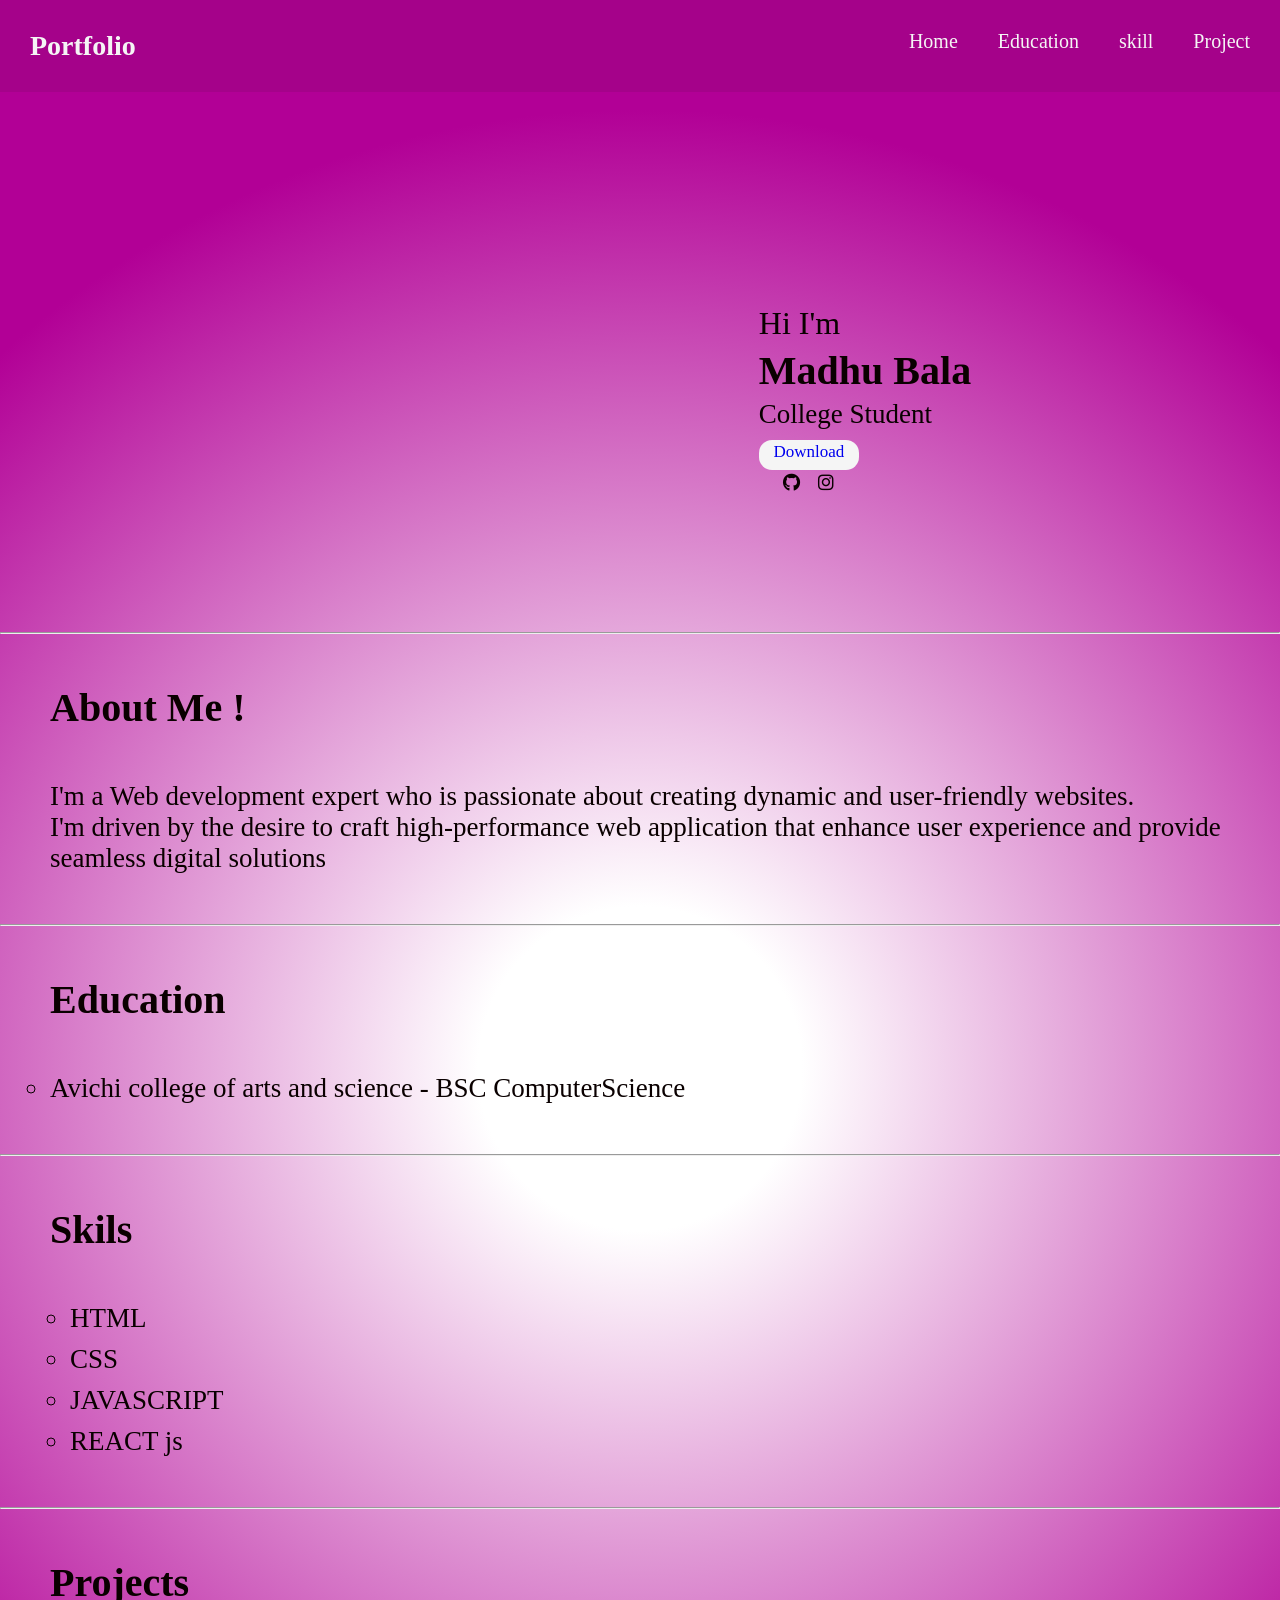
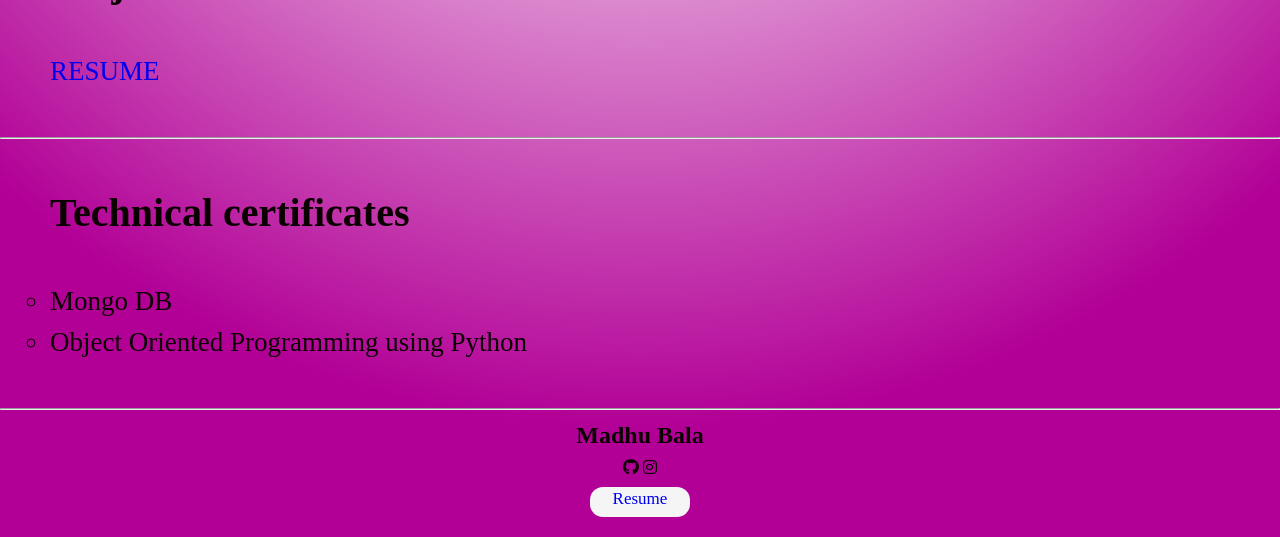
==== index.html @ 82adc1ea "Add files via upload" ====
<!DOCTYPE html>
<html lang="en">
  <head>
    <meta charset="UTF-8" />
    <meta name="viewport" content="width=device-width, initial-scale=1.0" />
    <title>Portfolio</title>
   <style>
    * {
    margin: 0;
    padding: 0;
    box-sizing: border-box;
    text-decoration: none;
    scroll-behavior: smooth;
    list-style: none;
    font-family: Poppins;
  }
  body {
   background: rgb(255,255,255);
background: radial-gradient(circle, rgba(255,255,255,1) 13%, rgba(178,0,150,1) 77%);
    color: rgb(10, 0, 0);
  }
  .menu {
    display: none;
  }
  .menu i {
    font-size: 20px;
    font-weight: 600;
  }
  #header {
    background: rgb(165, 2, 138);

    display: flex;
    justify-content: space-between;
    padding: 30px;
  }
  #header ul {
    display: flex;
    text-decoration: none;
    gap: 40px;
  }
  li a {
    font-size: 20px;
    font-weight: 500;
    color: whitesmoke;
  }
  .logo {
    font-size: 28px;
    font-weight: 600;
    color: whitesmoke;
  }
  .profile-container {
    display: flex;
    justify-content: center;
    align-items: center;
    gap: 20px;
    margin-top: 150px;
    margin-bottom: 90px;
  }
  .profile-container img {
    border-radius: 50%;
    margin-right: 130px;
  }
  .info {
    display: flex;
    flex-direction: column;
  }
  .info h3 {
    font-size: 32px;
    font-weight: 500;
    padding-bottom: 5px;
  }
  .info h2 {
    font-size: 40px;
    font-weight: 700;
    padding-bottom: 20x;
  }
  .info span {
    font-size: 27px;
    font-weight: 400;
    padding-bottom: 10px;
    padding-top: 5px;
  }
  .button {
    width: 80px;
    height: 20px;
    background-color: whitesmoke;
    color: black;
    display: flex;
    justify-content: center;
    justify-content: center;
    border: 1px solid black;
    cursor: pointer;
  }
  .button:hover {
    background-color: rgb(0, 0, 39);
    color: whitesmoke;
  }
  .social-link {
    padding-top: 5px;
  }
  .social-link i {
    font-size: 18px;
    font-weight: 400;
    padding: 7px;
    cursor: pointer;
  }
  .social-link i:hover {
    transform: scale(1.3);
    transition: 0.3s ease-in-out;
  }
  .about h1 {
    margin: 50px;
    font-size: 40px;
    font-weight: 700;
    text-align: left;
  }
  .about p {
    font-size: 27px;
    font-weight: 400;
    margin: 50px;
    text-align: left;
  }
  .education h2 {
    margin: 50px;
    font-size: 40px;
    font-weight: 700;
    text-align: left;
  }
  .education ul li {
    margin: 50px;
    font-size: 27px;
    font-weight: 400;
    text-align: left;
    text-decoration: dotted;
    list-style: circle;
  }
  .skill h2 {
    margin: 50px;
    text-align: left;
    font-size: 40px;
    font-weight: 700;
  }
  .skill ul {
    margin: 50px;
    margin-left: 70px;
    text-align: left;
    font-size: 27px;
    font-weight: 400;
    list-style: circle;
  }
  .skill ul li {
    margin-top: 10px;
    list-style: circle;
  }
  .project h2 {
    margin: 50px;
    font-size: 40px;
    font-weight: 700;
  }
  .project p {
    margin: 50px;
    font-size: 27px;
    font-weight: 400;
    text-align: left;
    text-decoration: dotted;
   
  }
  .Technical-certificates h2 {
    margin: 50px;
    font-size: 40px;
    font-weight: 700;
  }
  .Technical-certificates ul {
    font-size: 27px;
    font-weight: 400;
    margin: 50px;
  }
  .Technical-certificates li {
    list-style: circle;
    margin-top: 10px;
  }
  
  .side-nav {
    background: rgb(25, 0, 123);
    background: radial-gradient(
      circle,
      rgba(25, 0, 123, 1) 10%,
      rgba(0, 0, 0, 1) 67%
    );
    width: 40%;
    height: 90vh;
    position: fixed;
    right: -40%;
    padding: 10px;
    display: block;
    transition: 2s ease;
  }
  #cross {
    text-align: right;
    font-size: 19px;
    color: whitesmoke;
  }
  .side-nav-links li {
    text-align: center;
    margin-bottom: 40px;
    font-size: 28px;
  }
  .resume {
    border: 1px solid black;
    width: 100px;
    height: 30px;
    background-color: whitesmoke;
    border-radius: 13px;
    border: none;
    text-align: center;
    padding-top: 2px;
    margin-bottom: 10px;
  }
  .resume a {
    font-size: 17px;
    font-weight: 400;
  }
  .resume a:hover {
    color: whitesmoke;
  }
  .resume:hover {
    background-color: rgb(1, 1, 74);
  }
  footer {
    display: flex;
    justify-content: center;
    align-items: center;
    flex-direction: column;
    margin-bottom: 10px;
  }
  footer h2 {
    margin-bottom: 10px;
    margin-top: 12px;
  }
  .insta-github {
    display: block;
    margin-bottom: 10px;
  }
  .insta-github i {
    gap: 10px;
  }
  /* MEADIA QUERRY */
  
  @media screen and (max-width: 699px) {
    #header ul {
      display: none;
    }
    .menu {
      display: block;
    }
    .profile-container {
      display: block;
      margin-left: 120px;
      text-align: center;
      align-items: center;
      justify-content: center;
    }
    .info h3 {
      margin-right: 120px;
      margin-top: 10px;
    }
    .info h2 {
      margin-right: 110px;
      margin-top: 10px;
    }
    .info span {
      margin-right: 110px;
      margin-top: 10px;
    }
    .button {
      margin-left: 110px;
      margin-top: 10px;
    }
    .social-link {
      margin-right: 110px;
      margin-top: 10px;
    }
    .profile-container img {
      margin-bottom: 25px;
    }
  }
   </style>
    <link
      rel="stylesheet"
      href="https://cdnjs.cloudflare.com/ajax/libs/font-awesome/6.7.2/css/all.min.css"
      integrity="sha512-Evv84Mr4kqVGRNSgIGL/F/aIDqQb7xQ2vcrdIwxfjThSH8CSR7PBEakCr51Ck+w+/U6swU2Im1vVX0SVk9ABhg=="
      crossorigin="anonymous"
      referrerpolicy="no-referrer"
    />
  </head>
  <body>
    <!-- HEADER -->
    <header id="header">
      <a href="#" class="logo"><span>Portfolio</span></a>
      <ul>
        <li>
          <a href="">Home</a>
        </li>
        <li>
          <a href="#education">Education</a>
        </li>
        <li>
          <a href="#skill">skill</a>
        </li>
        <li>
          <a href="#project">Project</a>
        </li>
      </ul>
      <div class="menu" onclick="shownav()">
        <i class="fa-solid fa-bars"></i>
      </div>
    </header>
    <!--SIDE-NAV  -->
    <div class="side-nav">
      <p onclick="closenav()">
        <i class="fa fa-times" aria-hidden="true" id="cross"></i>
      </p>
      <div class="side-nav-links">
        <ul>
          <li>
            <a href="">Home</a>
          </li>
          <li>
            <a href="">Education</a>
          </li>
          <li>
            <a href="">skill</a>
          </li>
          <li>
            <a href="">Project</a>
          </li>
        </ul>
      </div>
    </div>
    <!-- HERO -->
    <div class="profile" id="profile">
      <div class="profile-container">
        <img
          src="C:\Users\vigne\Desktop\Praveen kumar\Madhu\Photo from 🥀.jpg"
          alt="img"
          height="300px"
          width="300px"
        />
        <div class="info">
          <h3>Hi I'm</h3>
          <h2>Madhu Bala</h2>
          <span>College Student</span>
          
          <div class="resume">
            <a href="C:\Users\BSC 25\Desktop\Praveen\img\resumee.pdf"
              >Download</a
            >

          <div class="social-link">
            <i class="fa-brands fa-github"></i>
            <i class="fa-brands fa-instagram"></i>
          </div>
        </div>
      </div>
    </div>
    <hr />
    <!-- ABOUT -->
    <div class="about">
      <h1>About Me !</h1>
      <p>
        I'm a Web development expert who is passionate about creating dynamic
        and user-friendly websites. <br />
        I'm driven by the desire to craft high-performance web application that
        enhance user experience and provide seamless digital solutions
      </p>
    </div>
    <hr />
    <div class="education" id="education">
      <h2>Education</h2>
      <ul>
        <li>Avichi college of arts and science - BSC ComputerScience</li>
      </ul>
      <hr />
    </div>
    <div class="skill" id="skill">
      <h2>Skils</h2>
      <ul>
        <li>HTML</li>
        <li>CSS</li>
        <li>JAVASCRIPT</li>
        <li>REACT js</li>
      </ul>
      <hr />
    </div>
    <div class="project" id="project">
      <h2>Projects</h2>
    <p>  <a href="https://67da7a386c77491c7d3cf07e--chic-peony-3cdf02.netlify.app/">RESUME</a></p>
      <hr />
    </div>
    <div class="Technical-certificates">
      <h2>Technical certificates</h2>
      <ul>
        <li>Mongo DB</li>
        <li>Object Oriented Programming using Python</li>
      </ul>
      <hr />
    </div>
    
    </div>
    <footer>
      
      <h2>Madhu Bala</h2>
      <div class="insta-github">
         <i class="fa-brands fa-github"></i>
      <i class="fa-brands fa-instagram"></i>
      </div>
     
       <div class="resume">
      <a href="C:\Users\BSC 25\Desktop\Praveen\img\resumee.pdf"
        >Resume</a
      >
    </footer>

   <script>
    const nav = document.querySelector(".side-nav");

function shownav() {
  nav.style.right = "0";
}
function closenav() {
  nav.style.right = "-40%";
}
   </script>
  </body>
</html>
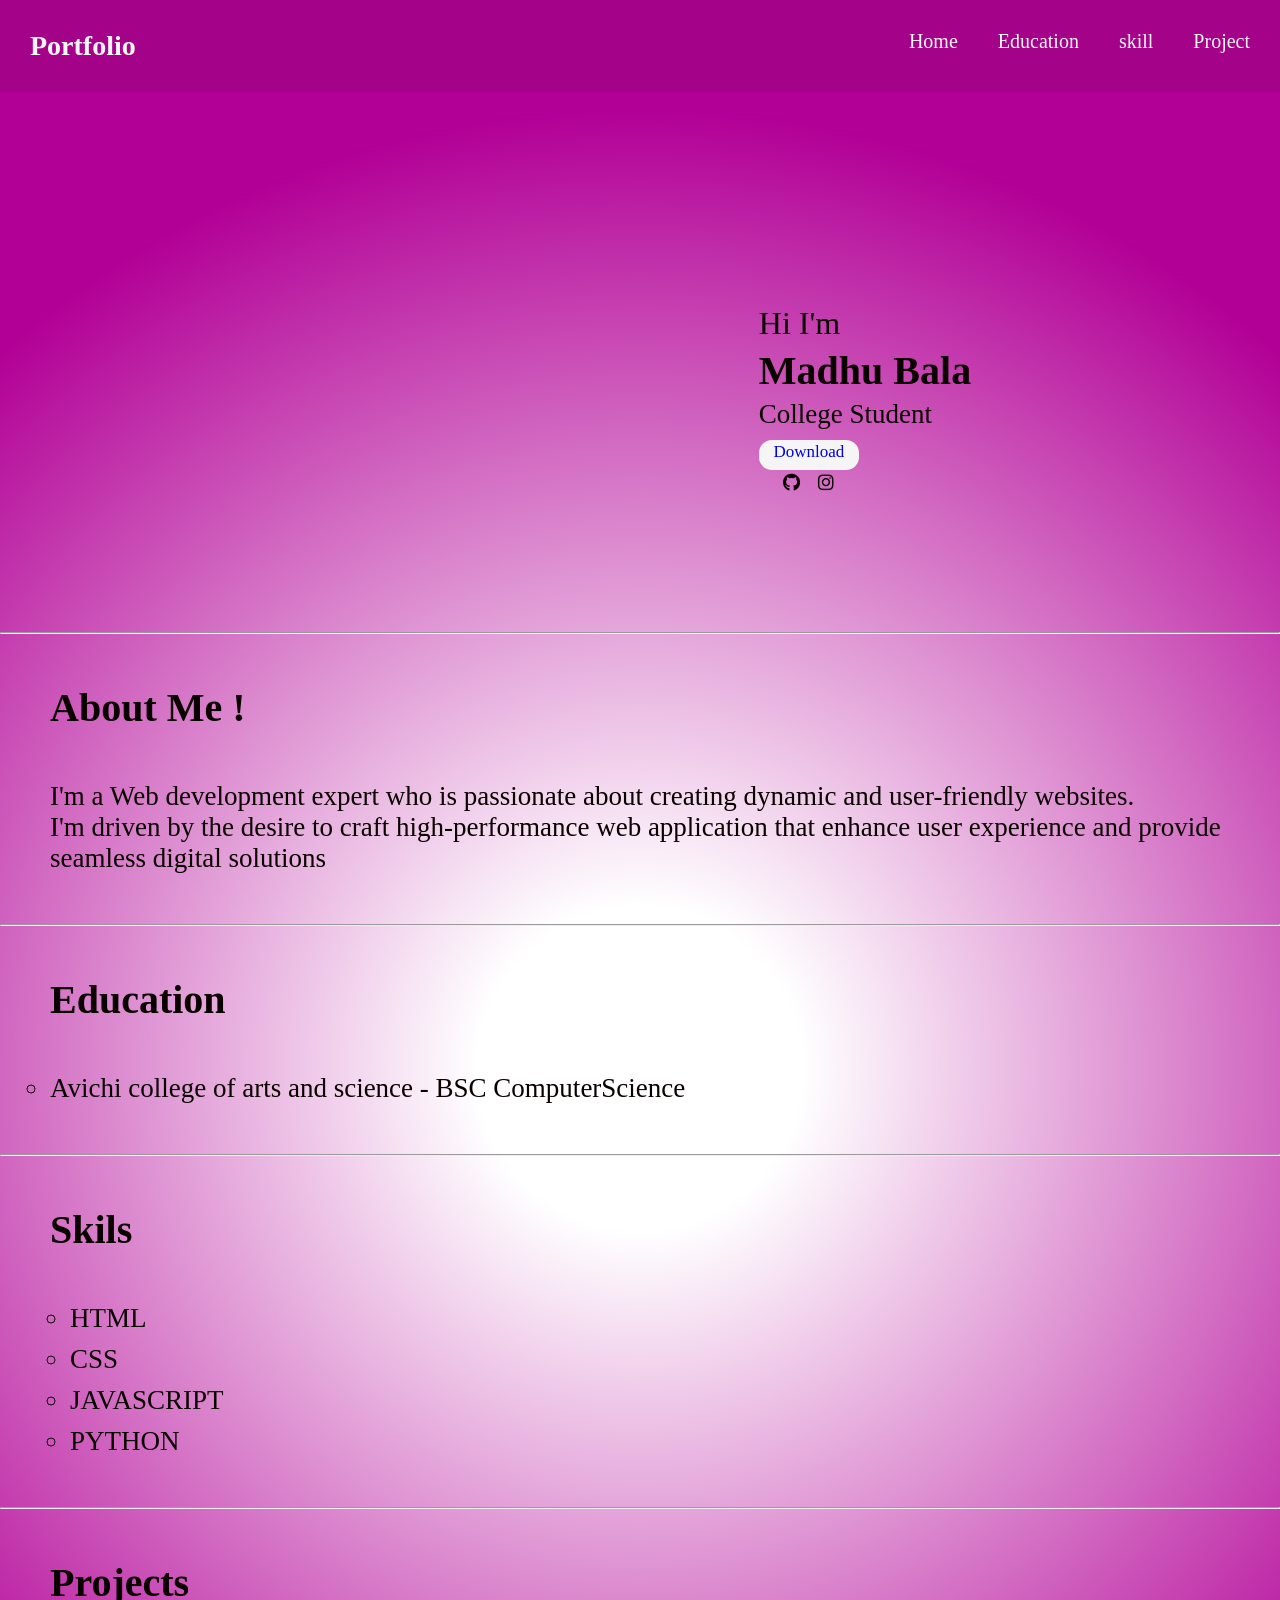
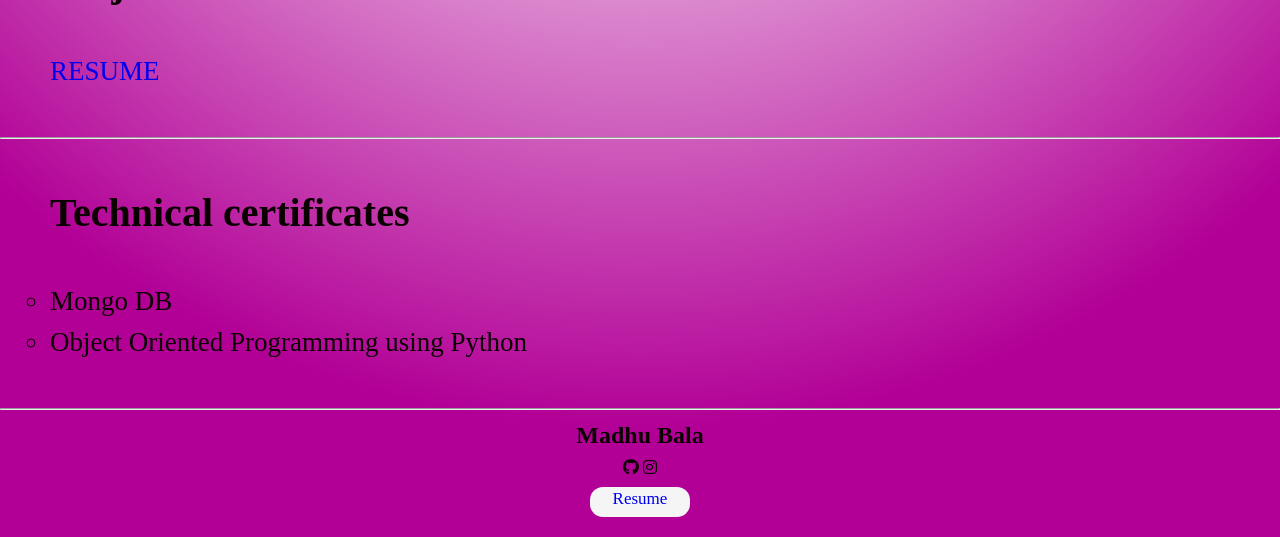
==== commit 8accea1b: "index.html" ====
--- a/index.html
+++ b/index.html
@@ -352,7 +352,7 @@
           <span>College Student</span>
           
           <div class="resume">
-            <a href="C:\Users\BSC 25\Desktop\Praveen\img\resumee.pdf"
+            <a href="C:\Users\vigne\Desktop\Praveen kumar\Madhu\Document from 🥀.pdf"
               >Download</a
             >
 
@@ -388,7 +388,7 @@
         <li>HTML</li>
         <li>CSS</li>
         <li>JAVASCRIPT</li>
-        <li>REACT js</li>
+        <li>PYTHON</li>
       </ul>
       <hr />
     </div>
@@ -416,7 +416,7 @@
       </div>
      
        <div class="resume">
-      <a href="C:\Users\BSC 25\Desktop\Praveen\img\resumee.pdf"
+      <a href="C:\Users\vigne\Desktop\Praveen kumar\Madhu\Document from 🥀.pdf"
         >Resume</a
       >
     </footer>
@@ -432,4 +432,4 @@
 }
    </script>
   </body>
-</html>+</html>
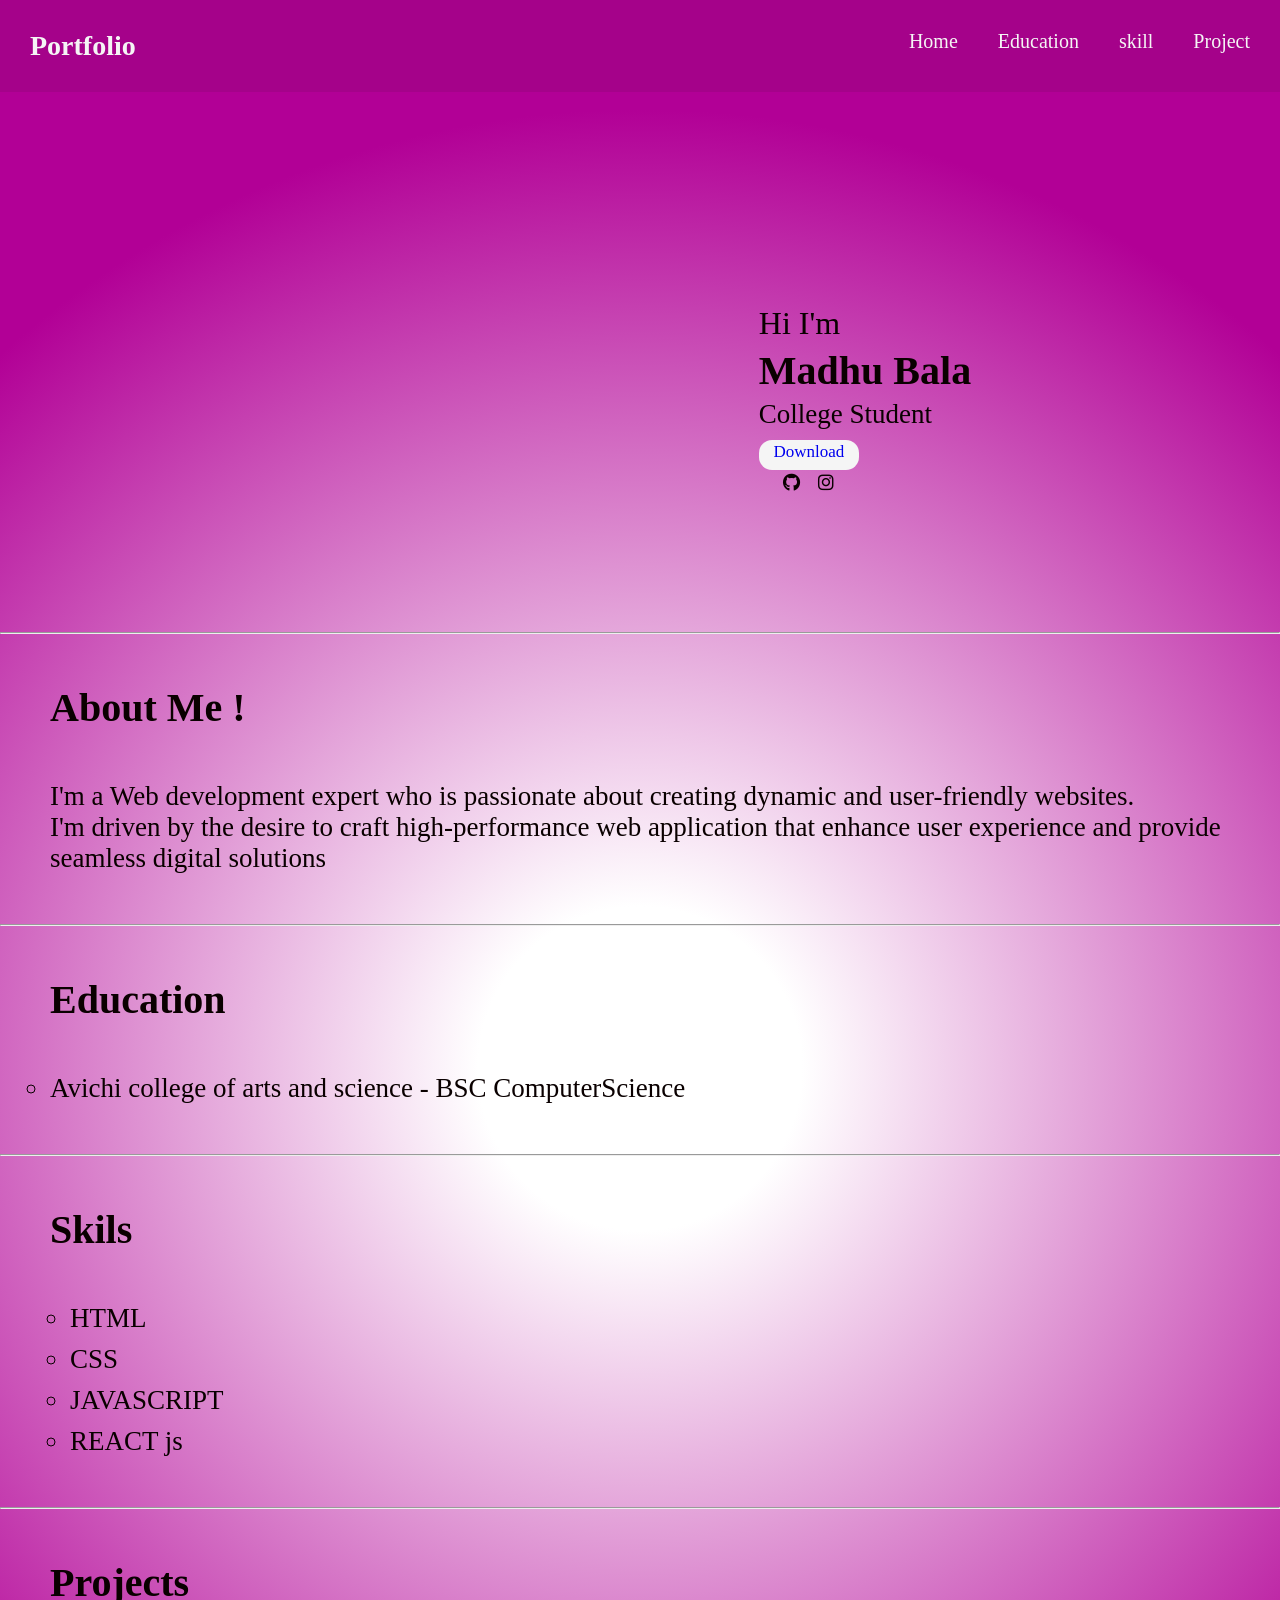
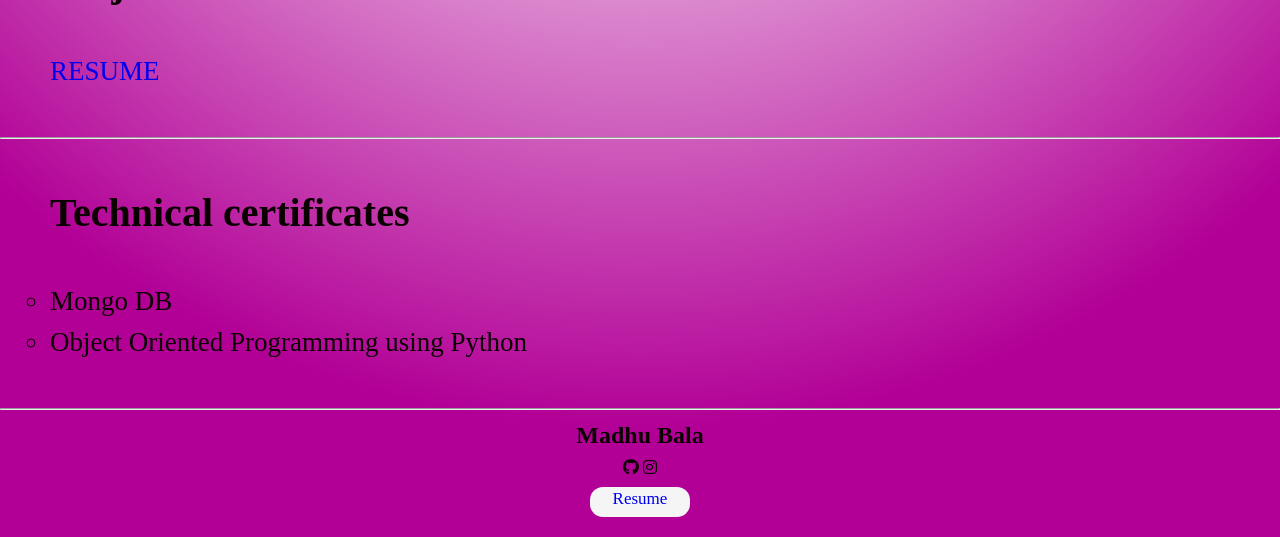
==== commit d98cad52: "index.html" ====
--- a/index.html
+++ b/index.html
@@ -341,7 +341,7 @@
     <div class="profile" id="profile">
       <div class="profile-container">
         <img
-          src="C:\Users\vigne\Desktop\Praveen kumar\Madhu\Photo from 🥀.jpg"
+          src="MADHU.jpg"
           alt="img"
           height="300px"
           width="300px"
@@ -352,7 +352,7 @@
           <span>College Student</span>
           
           <div class="resume">
-            <a href="C:\Users\vigne\Desktop\Praveen kumar\Madhu\Document from 🥀.pdf"
+            <a href="C:\Users\BSC 25\Desktop\Praveen\img\resumee.pdf"
               >Download</a
             >
 
@@ -388,7 +388,7 @@
         <li>HTML</li>
         <li>CSS</li>
         <li>JAVASCRIPT</li>
-        <li>PYTHON</li>
+        <li>REACT js</li>
       </ul>
       <hr />
     </div>
@@ -416,7 +416,7 @@
       </div>
      
        <div class="resume">
-      <a href="C:\Users\vigne\Desktop\Praveen kumar\Madhu\Document from 🥀.pdf"
+      <a href="C:\Users\BSC 25\Desktop\Praveen\img\resumee.pdf"
         >Resume</a
       >
     </footer>
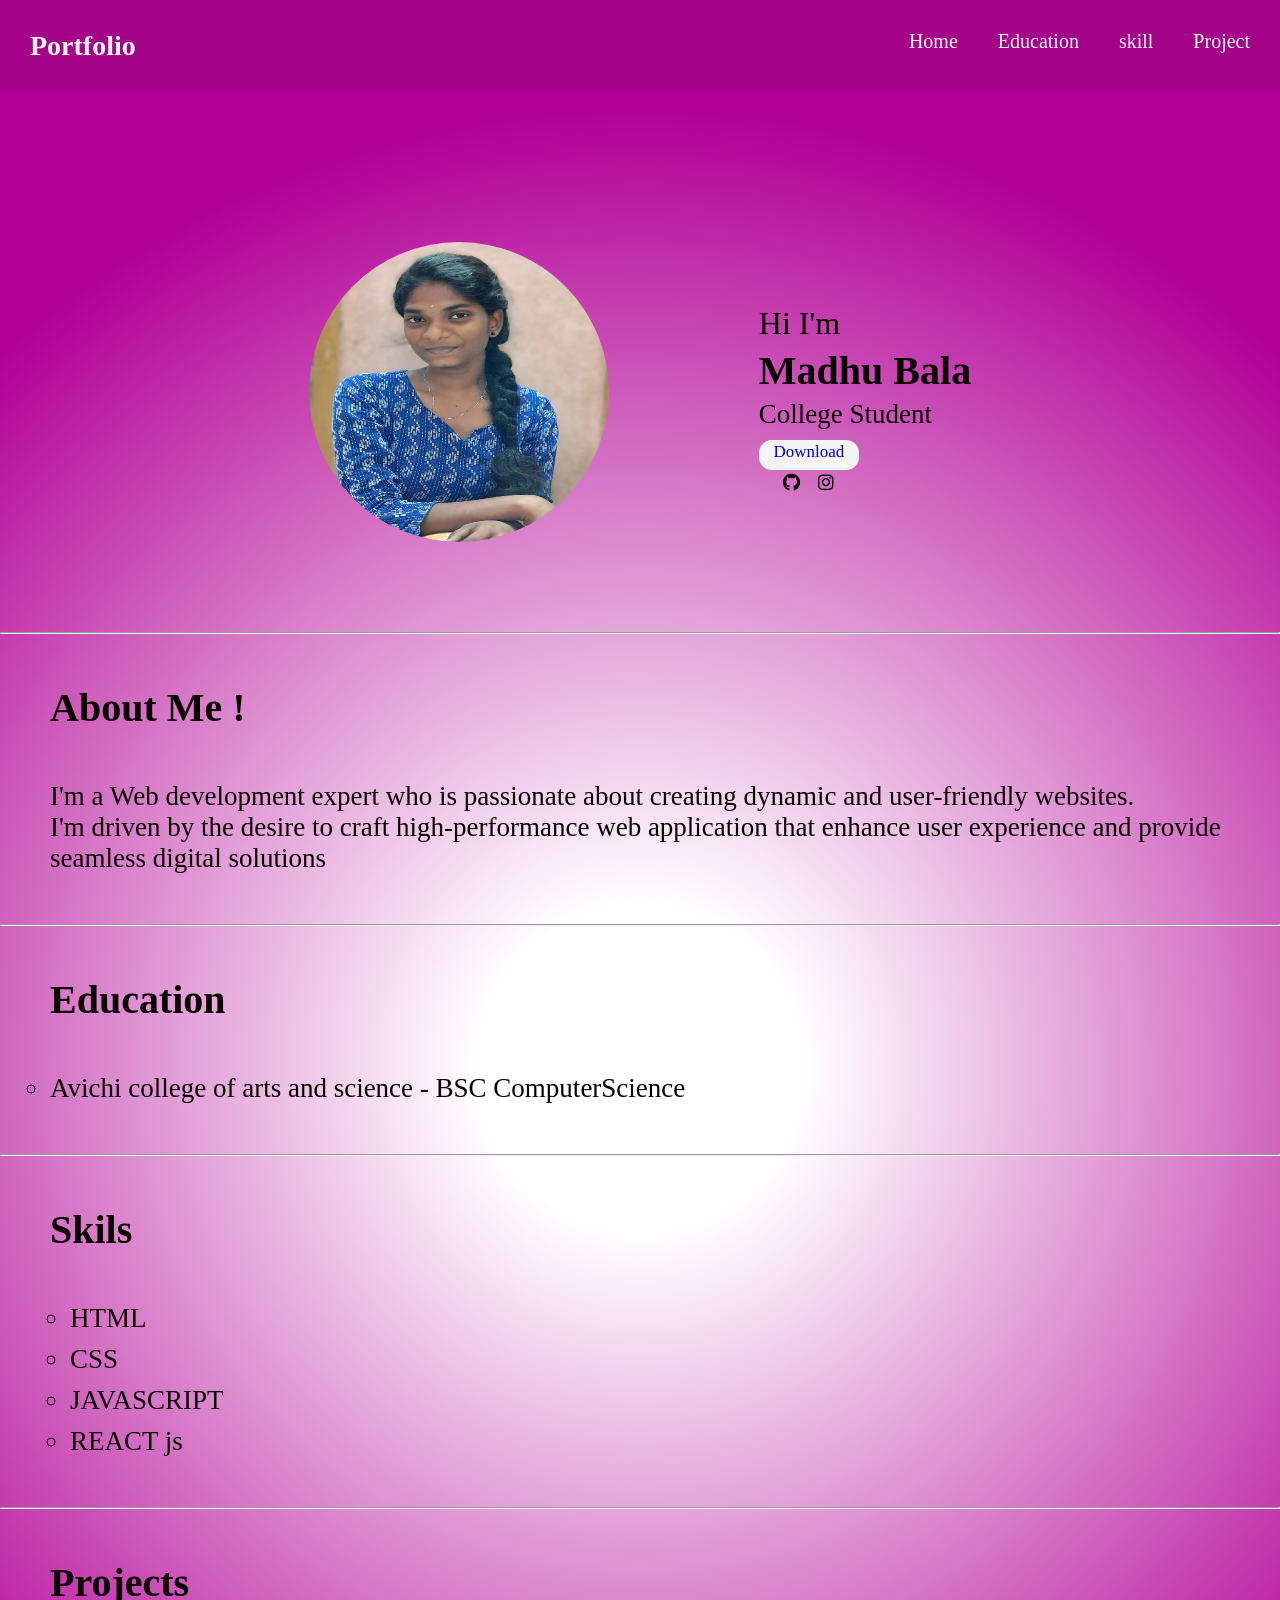
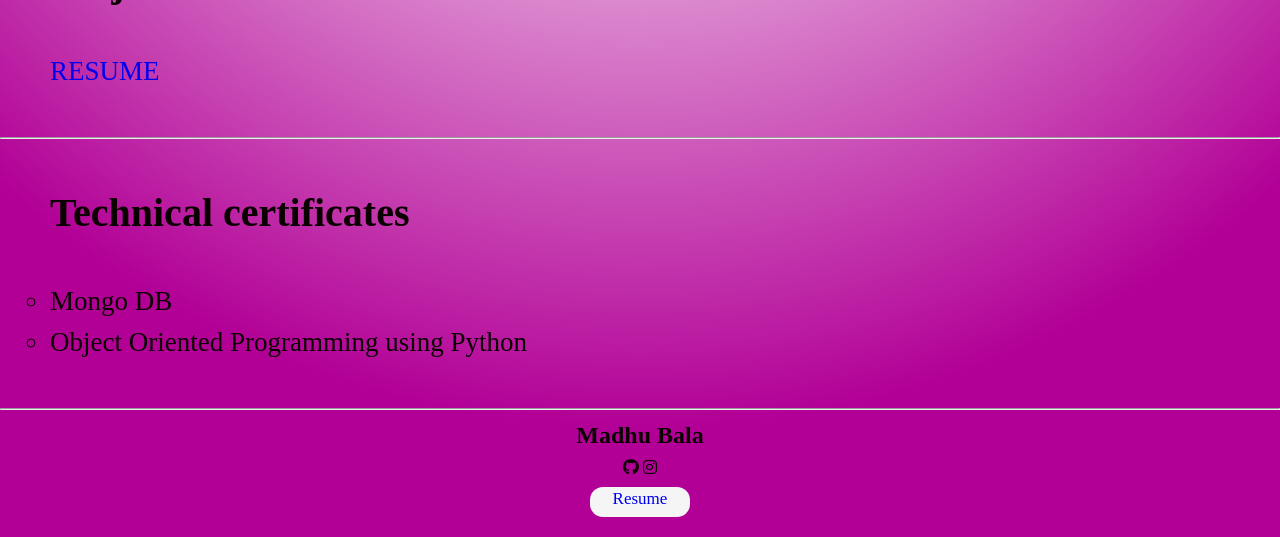
==== commit 2aa058d9: "index.html" ====
--- a/index.html
+++ b/index.html
@@ -283,6 +283,15 @@
     .profile-container img {
       margin-bottom: 25px;
     }
+    .profile-container {
+    display: block;
+    flex-direction: column;
+    margin-right: 120px;
+    text-align: center;
+    align-items: center;
+    justify-content: center;
+}
+
   }
    </style>
     <link
@@ -352,7 +361,7 @@
           <span>College Student</span>
           
           <div class="resume">
-            <a href="C:\Users\BSC 25\Desktop\Praveen\img\resumee.pdf"
+            <a href="RESUME.pdf"
               >Download</a
             >
 
@@ -416,7 +425,7 @@
       </div>
      
        <div class="resume">
-      <a href="C:\Users\BSC 25\Desktop\Praveen\img\resumee.pdf"
+      <a href="RESUME.pdf"
         >Resume</a
       >
     </footer>
